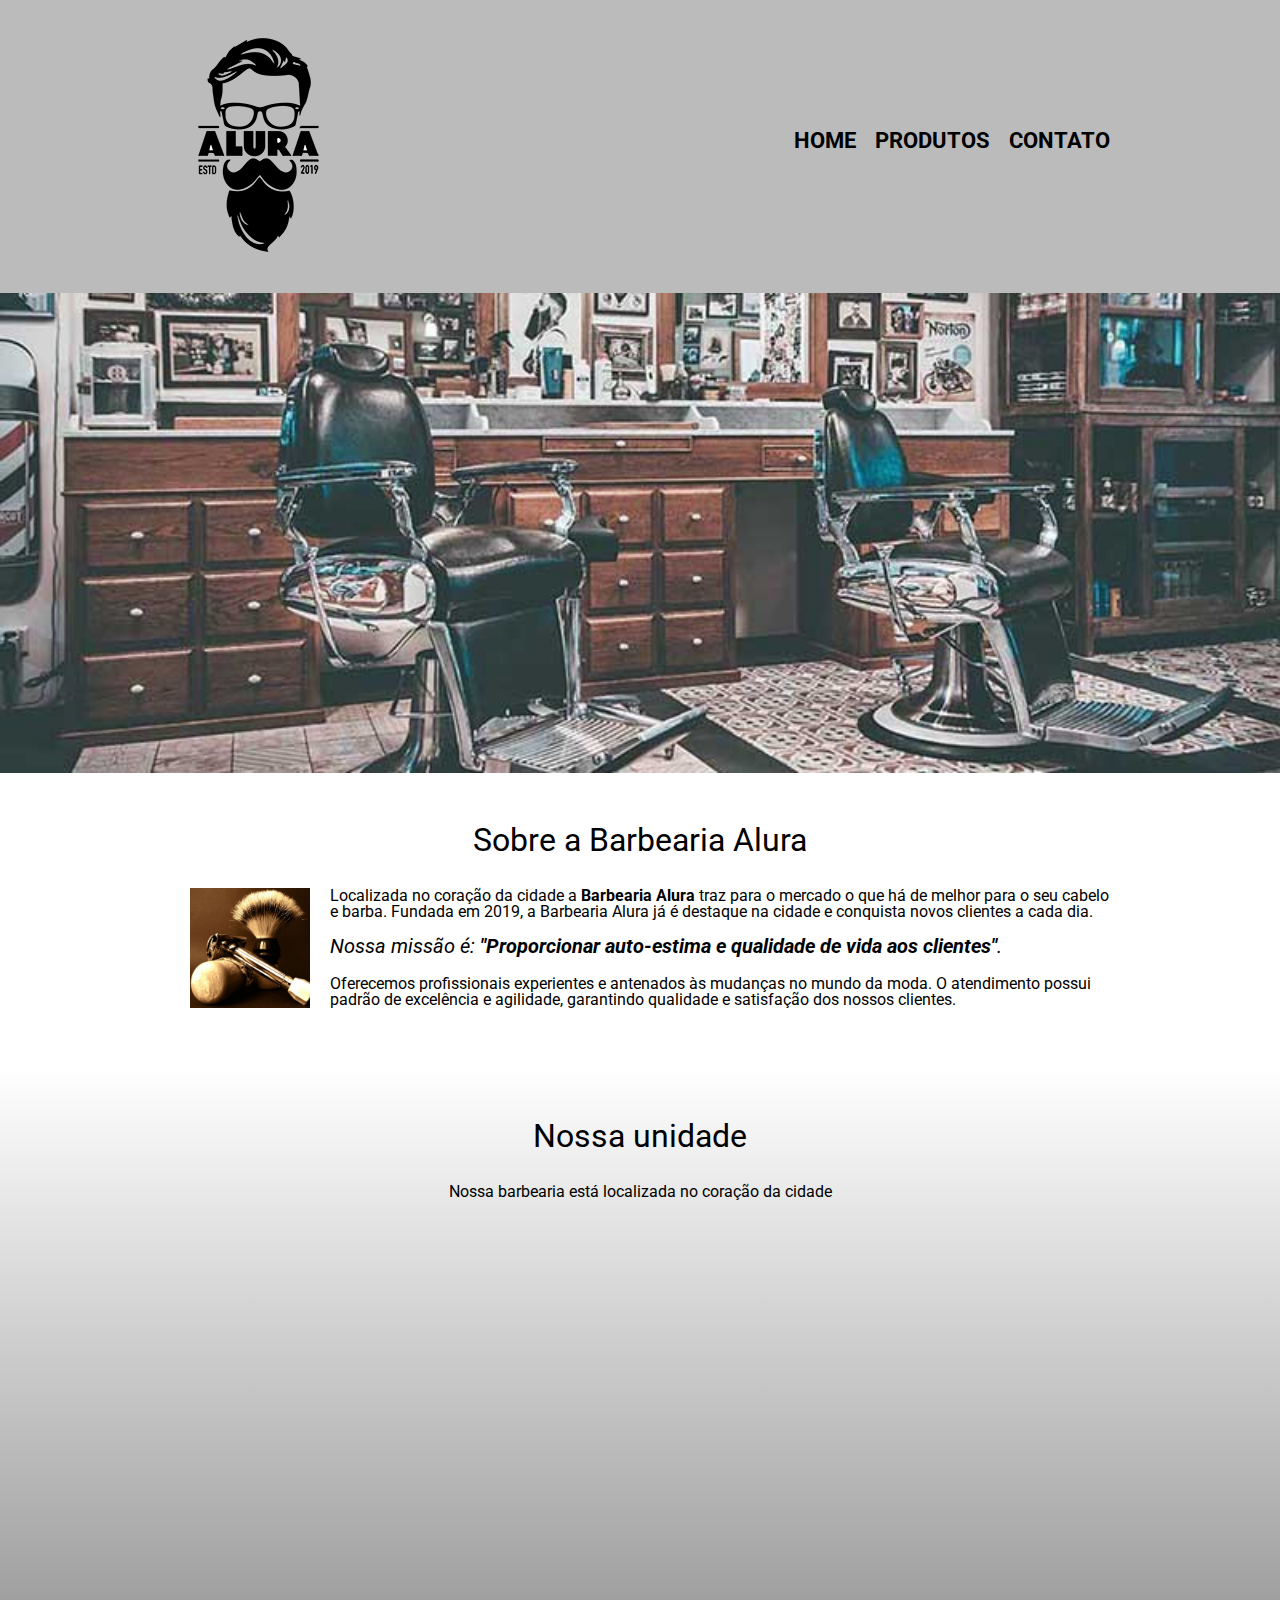
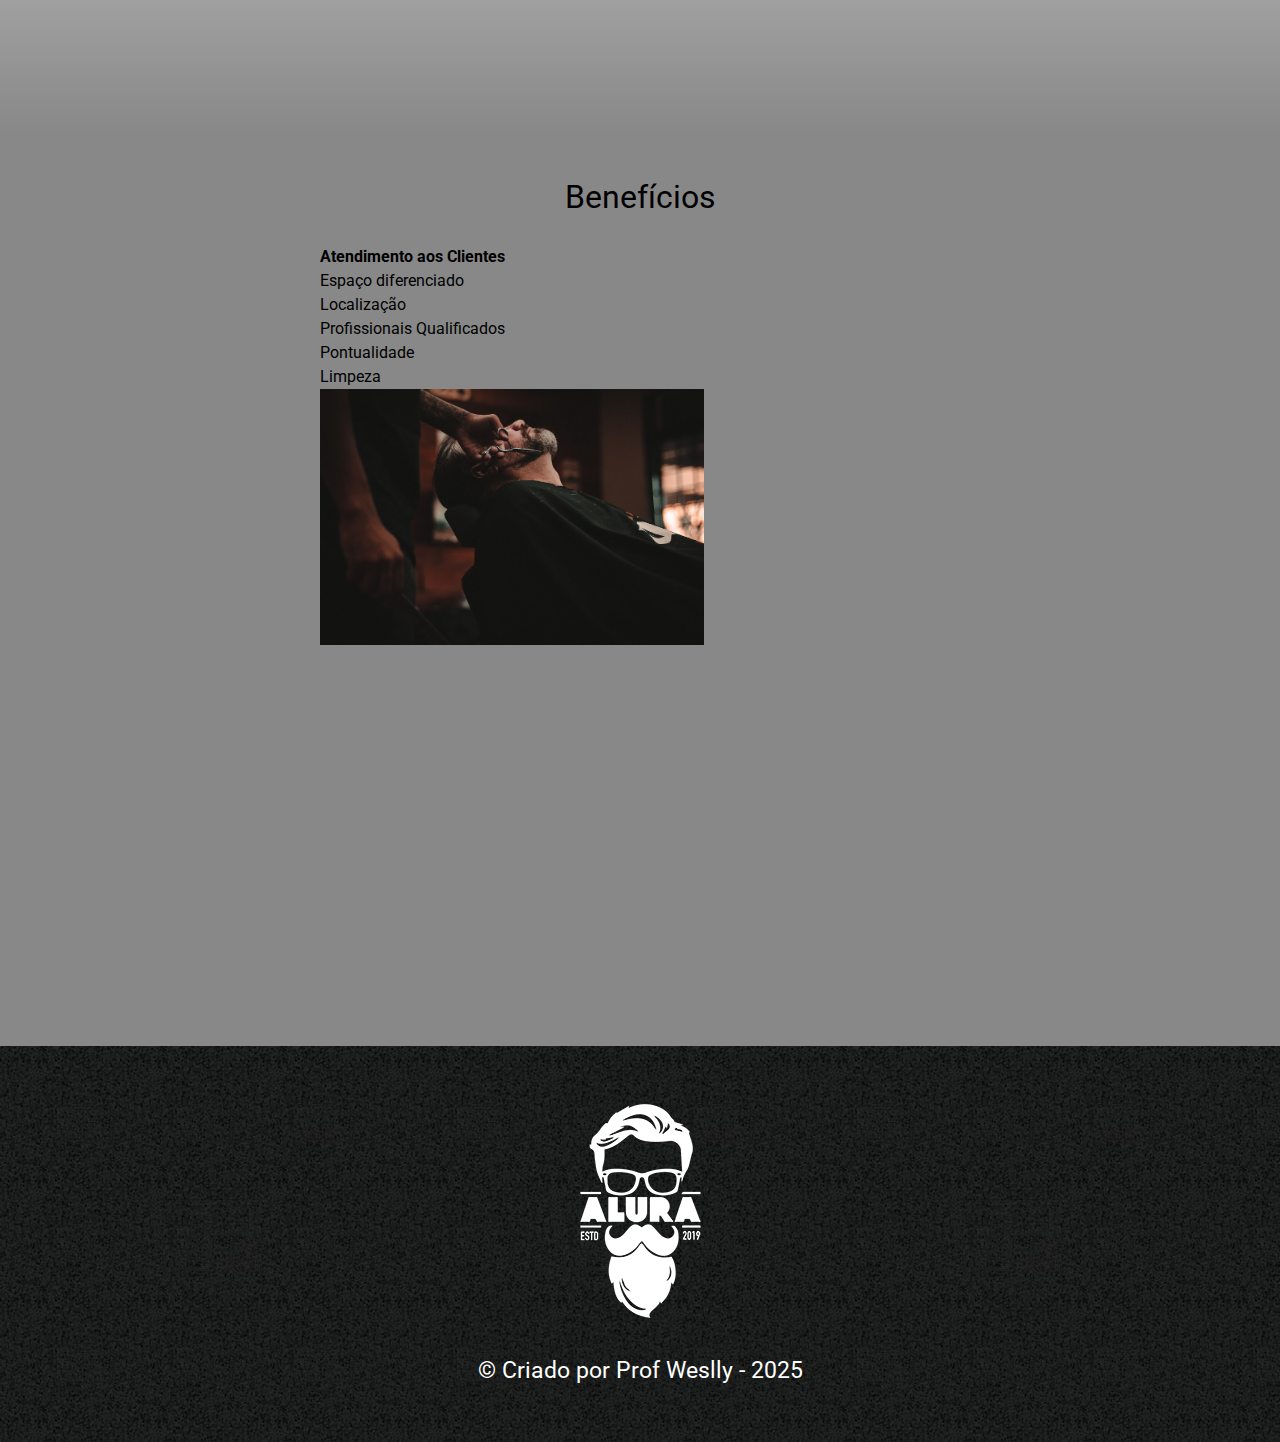
==== index.html @ ae9d5060 "save 1" ====
<!DOCTYPE html>
<html lang="pt-br">
	<head>
		<meta charset="UTF-8">
		<title>Barbearia Alura</title>
		
		<link rel="preconnect" href="https://fonts.googleapis.com">
		<link rel="preconnect" href="https://fonts.gstatic.com" crossorigin>
		
		<link href="https://fonts.googleapis.com/css2?family=Roboto:ital,wght@0,100..900;1,100..900&display=swap" rel="stylesheet">
		
		<link rel="stylesheet" href="reset.css">
		<link rel="stylesheet" href="style.css">
	</head>

	<body>
		<header>
			<div class="caixa">
			<h1><img src="logo.png"></h1>
	  
			<nav>  
			<ul>
			  <li><a href="index.html">Home</a></li>
			  <li><a href="produtos.html">Produtos</a></li>
			  <li><a href="contato.html">Contato</a></li>
			</ul>
			</nav>
			</div>
		  </header>
		  
		<img class="banner" src="banner.jpg">
		
		<main>
		<section class="principal">
			<h2 class="titulo-principal">Sobre a Barbearia Alura</h2>
			<img class="utensilios" src="utensilios.jpg" alt="utensilios">
			<p>Localizada no coração da cidade a <strong>Barbearia Alura</strong> traz para o mercado o que há de melhor para o seu cabelo e barba. Fundada em 2019, a Barbearia Alura já é destaque na cidade e conquista novos clientes a cada dia.</p>

			<p id="missao"><em>Nossa missão é: <strong>"Proporcionar auto-estima e qualidade de vida aos clientes"</strong>.</em></p>

			<p>Oferecemos profissionais experientes e antenados às mudanças no mundo da moda. O atendimento possui padrão de excelência e agilidade, garantindo qualidade e satisfação dos nossos clientes.</p>
		</section>

		<section class="mapa">
			<h3 class="titulo-principal">Nossa unidade</h3>
			<p>Nossa barbearia está localizada no coração da cidade</p>

			<iframe src="https://www.google.com/maps/embed?pb=!1m16!1m12!1m3!1d3137.832841896594!2d64.20615887992672!3d41.57350724798603!2m3!1f0!2f0!3f0!3m2!1i1024!2i768!4f13.1!2m1!1zSG90w6lpcw!5e0!3m2!1spt-BR!2sbr!4v1743503400688!5m2!1spt-BR!2sbr" width="100%" height="450" style="border:0;" allowfullscreen="" loading="lazy" referrerpolicy="no-referrer-when-downgrade"></iframe>
		</section>

		<section class="beneficios">
			<h3 class="titulo-principal">Benefícios</h3>
		
			<div class="conteudo-beneficios">
			<ul class="lista-beneficios">
				<li class="itens">Atendimento aos Clientes</li>
				<li class="itens">Espaço diferenciado</li>
				<li class="itens">Localização</li>
				<li class="itens">Profissionais Qualificados</li>
				<li class="itens">Pontualidade</li>
				<li class="itens">Limpeza</li>
			</ul>

<img src="beneficios.jpg" class="imagem-beneficios">
		</div>

			<div class="video">
				<iframe width="560" height="315" src="https://www.youtube.com/embed/wcVVXUV0YUY?si=Yji6eBoVcL1lXeMm" title="YouTube video player" frameborder="0" allow="accelerometer; autoplay; clipboard-write; encrypted-media; gyroscope; picture-in-picture; web-share" referrerpolicy="strict-origin-when-cross-origin" allowfullscreen></iframe>
			</div>
		</section>
		</main>
		<footer>
			<img src="logo-branco.png" alt="logo da Barbearia">
			<p class="copyright">&copy; Criado por Prof Weslly - 2025</p>
		  </footer>
	</body>
</html>
---- style.css ----
@import url(produtos.css);

body{
	font-family: 'Roboto', sans-serif;
}

.banner {
	width:100%;
}

.titulo-principal {
	text-align: center;
	font-size: 2em;
	margin: 0 0 1em;
	clear: left;
}

.principal{
	padding: 3em 0;
	background: #ffffff;
	width: 940px;
	margin: 0 auto;
}

.principal p{
	margin: 0 0 1em;
}

.principal strong{
	font-weight: bold;
}

.principal em {
	font-style: italic;
}

#missao {
	font-size: 20px
}

.utensilios {
	width:120px;
	float: left;
	margin: 0 20px 20px ;
}

.beneficios{
	padding: 3em 0;
	background: #888888;
}

.conteudo-beneficios{
	width: 640px;
	margin: 0 auto;
}

.lista-beneficios{
	width: 40%;
	display: inline-block;
	vertical-align: top;
}

.imagem-beneficios {
	width: 60%;
}

.itens {
	line-height: 1.5;
}

.itens:first-child{
	font-weight: bold;
}

.mapa {
	padding: 3em 0;
	background: linear-gradient(#fefefe, #888888);
}

.mapa p{
	margin: 0 0 2em;
	text-align: center;
}

.video{
	width: 560px;
	margin: 1em auto;
}
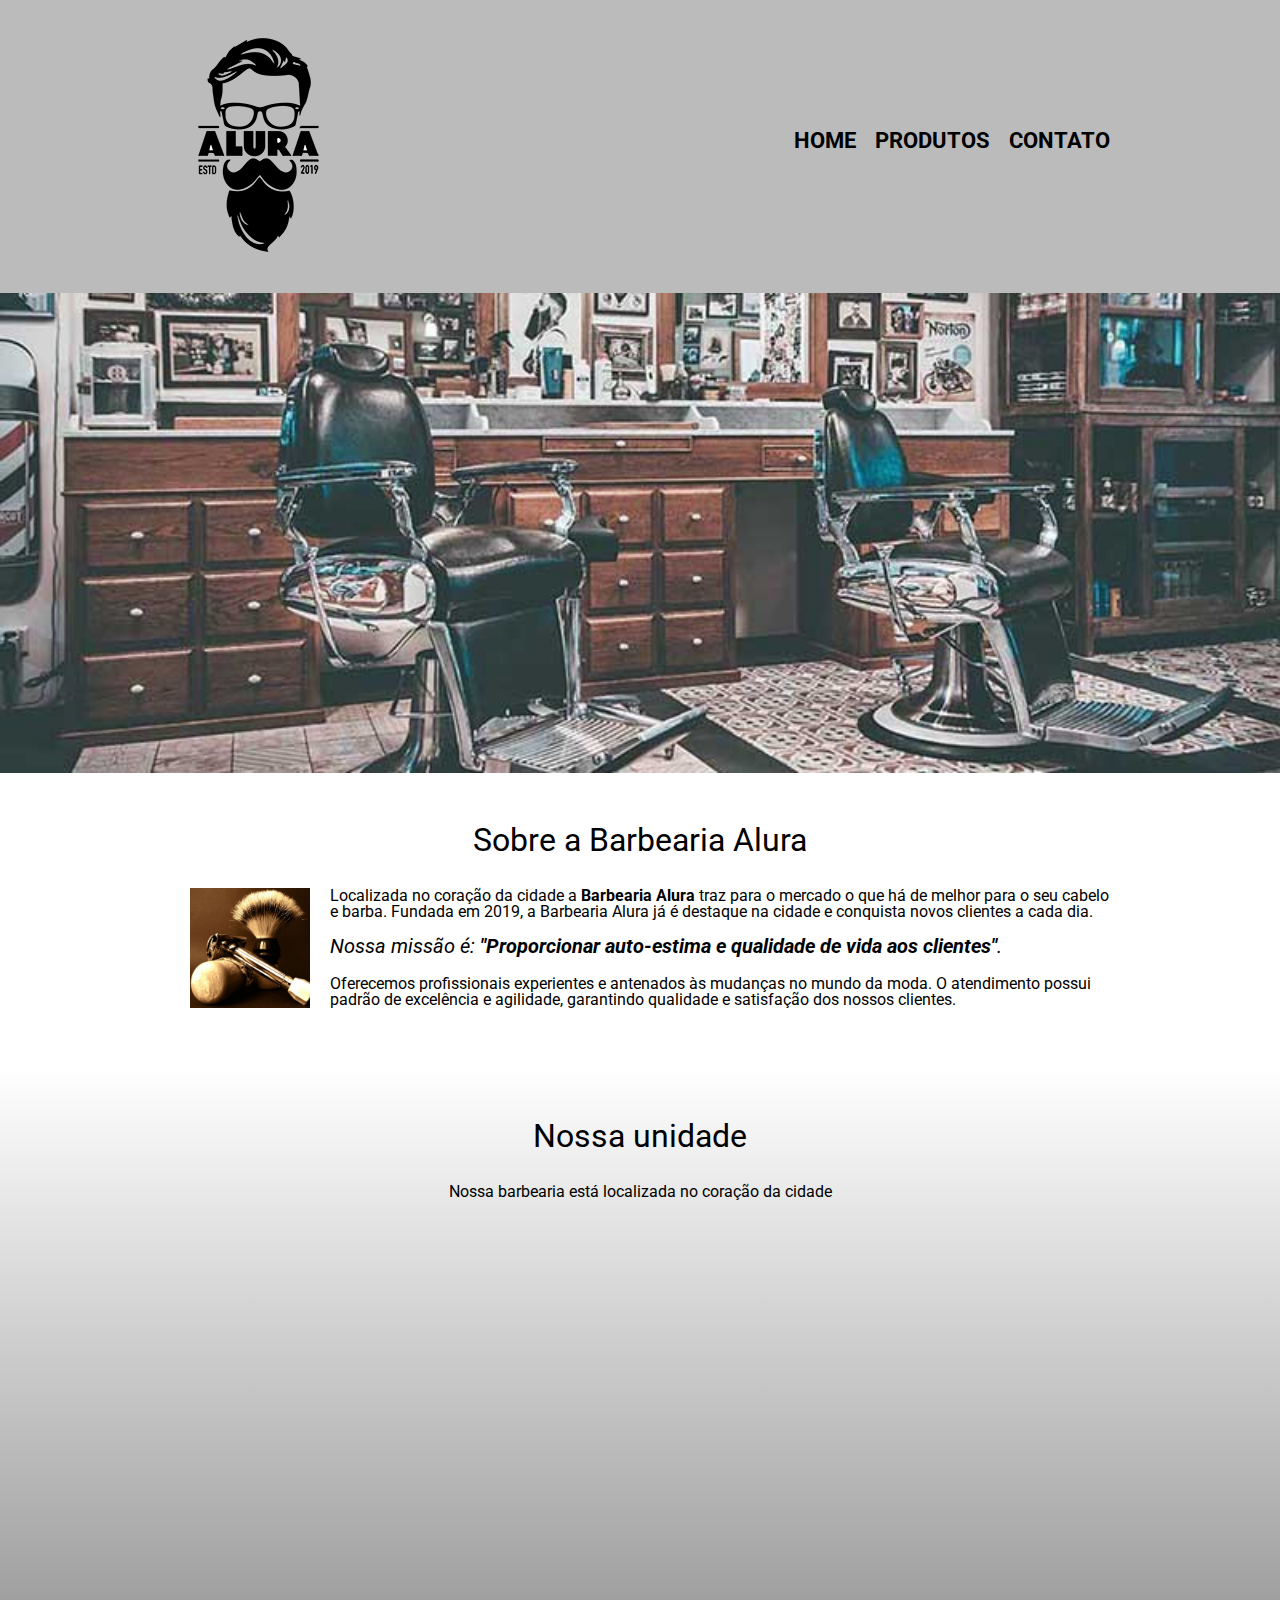
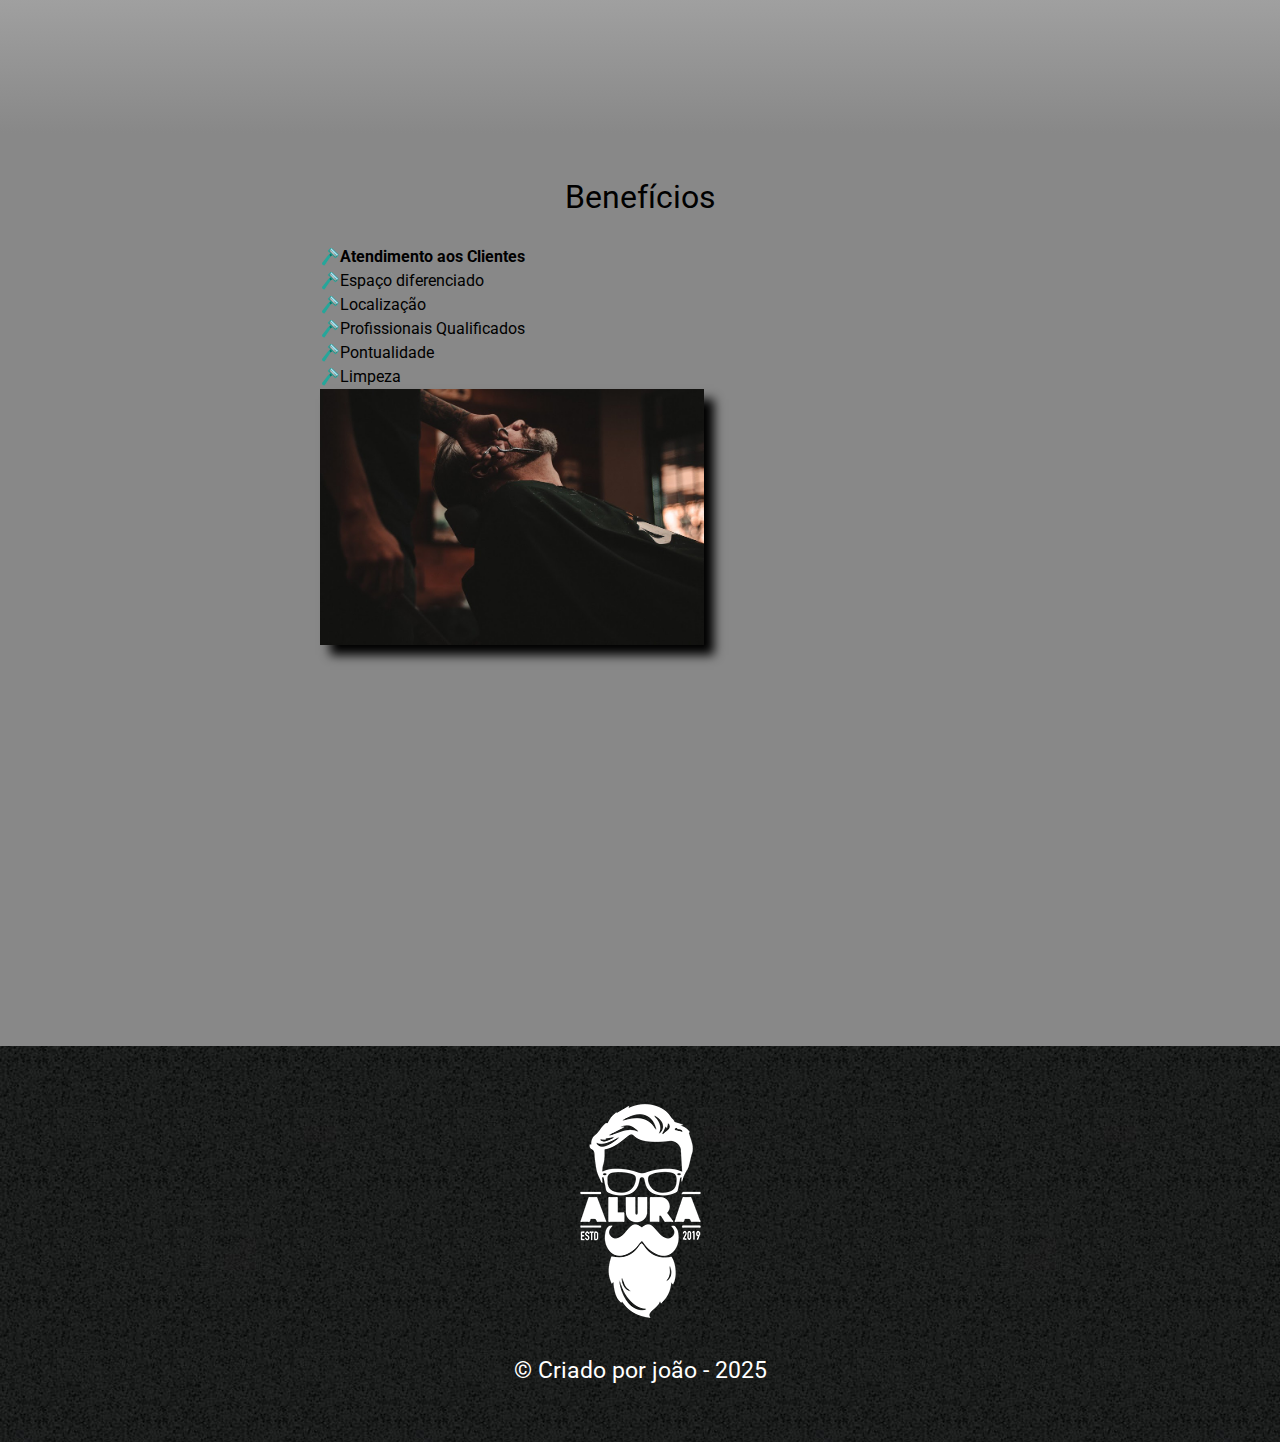
==== commit c3fc6820: "save 1" ====
--- a/index.html
+++ b/index.html
@@ -45,7 +45,7 @@
 			<h3 class="titulo-principal">Nossa unidade</h3>
 			<p>Nossa barbearia está localizada no coração da cidade</p>
 
-			<iframe src="https://www.google.com/maps/embed?pb=!1m16!1m12!1m3!1d3137.832841896594!2d64.20615887992672!3d41.57350724798603!2m3!1f0!2f0!3f0!3m2!1i1024!2i768!4f13.1!2m1!1zSG90w6lpcw!5e0!3m2!1spt-BR!2sbr!4v1743503400688!5m2!1spt-BR!2sbr" width="100%" height="450" style="border:0;" allowfullscreen="" loading="lazy" referrerpolicy="no-referrer-when-downgrade"></iframe>
+			<iframe src="https://www.google.com/maps/embed?pb=!1m18!1m12!1m3!1d3601.6029886467536!2d-49.260561425405186!3d-25.48492903506589!2m3!1f0!2f0!3f0!3m2!1i1024!2i768!4f13.1!3m3!1m2!1s0x94dcfb334d28156f%3A0x1cbc2f7977db1837!2sMercado%20Hauer!5e0!3m2!1spt-BR!2sbr!4v1744196498219!5m2!1spt-BR!2sbr" width="100%" height="450" style="border:0;" allowfullscreen="" loading="lazy" referrerpolicy="no-referrer-when-downgrade"></iframe>
 		</section>
 
 		<section class="beneficios">
@@ -71,7 +71,7 @@
 		</main>
 		<footer>
 			<img src="logo-branco.png" alt="logo da Barbearia">
-			<p class="copyright">&copy; Criado por Prof Weslly - 2025</p>
+			<p class="copyright">&copy; Criado por joão - 2025</p>
 		  </footer>
 	</body>
 </html>
--- a/style.css
+++ b/style.css
@@ -62,6 +62,13 @@
 
 .imagem-beneficios {
 	width: 60%;
+	opacity: 1;
+	transition: 400ms;
+	box-shadow: 10px 10px 10px 0 #000000;
+}
+
+.imagem-beneficios:hover{
+	opacity: 0.3;
 }
 
 .itens {
@@ -70,6 +77,10 @@
 
 .itens:first-child{
 	font-weight: bold;
+}
+
+.itens:before{
+	content: "🪒";
 }
 
 .mapa {
@@ -86,3 +97,21 @@
 	width: 560px;
 	margin: 1em auto;
 }
+
+@media screen and (max-width: 480px){
+	.caixa, .principal, .conteudo-beneficios, mapa-conteudo, videos{
+		width: auto;
+	}
+
+h1{
+	text-align:center;
+}
+
+nav{
+	position: static;
+}
+
+.lista-beneficios, .imagem-beneficios{
+	width: 100%;
+}
+}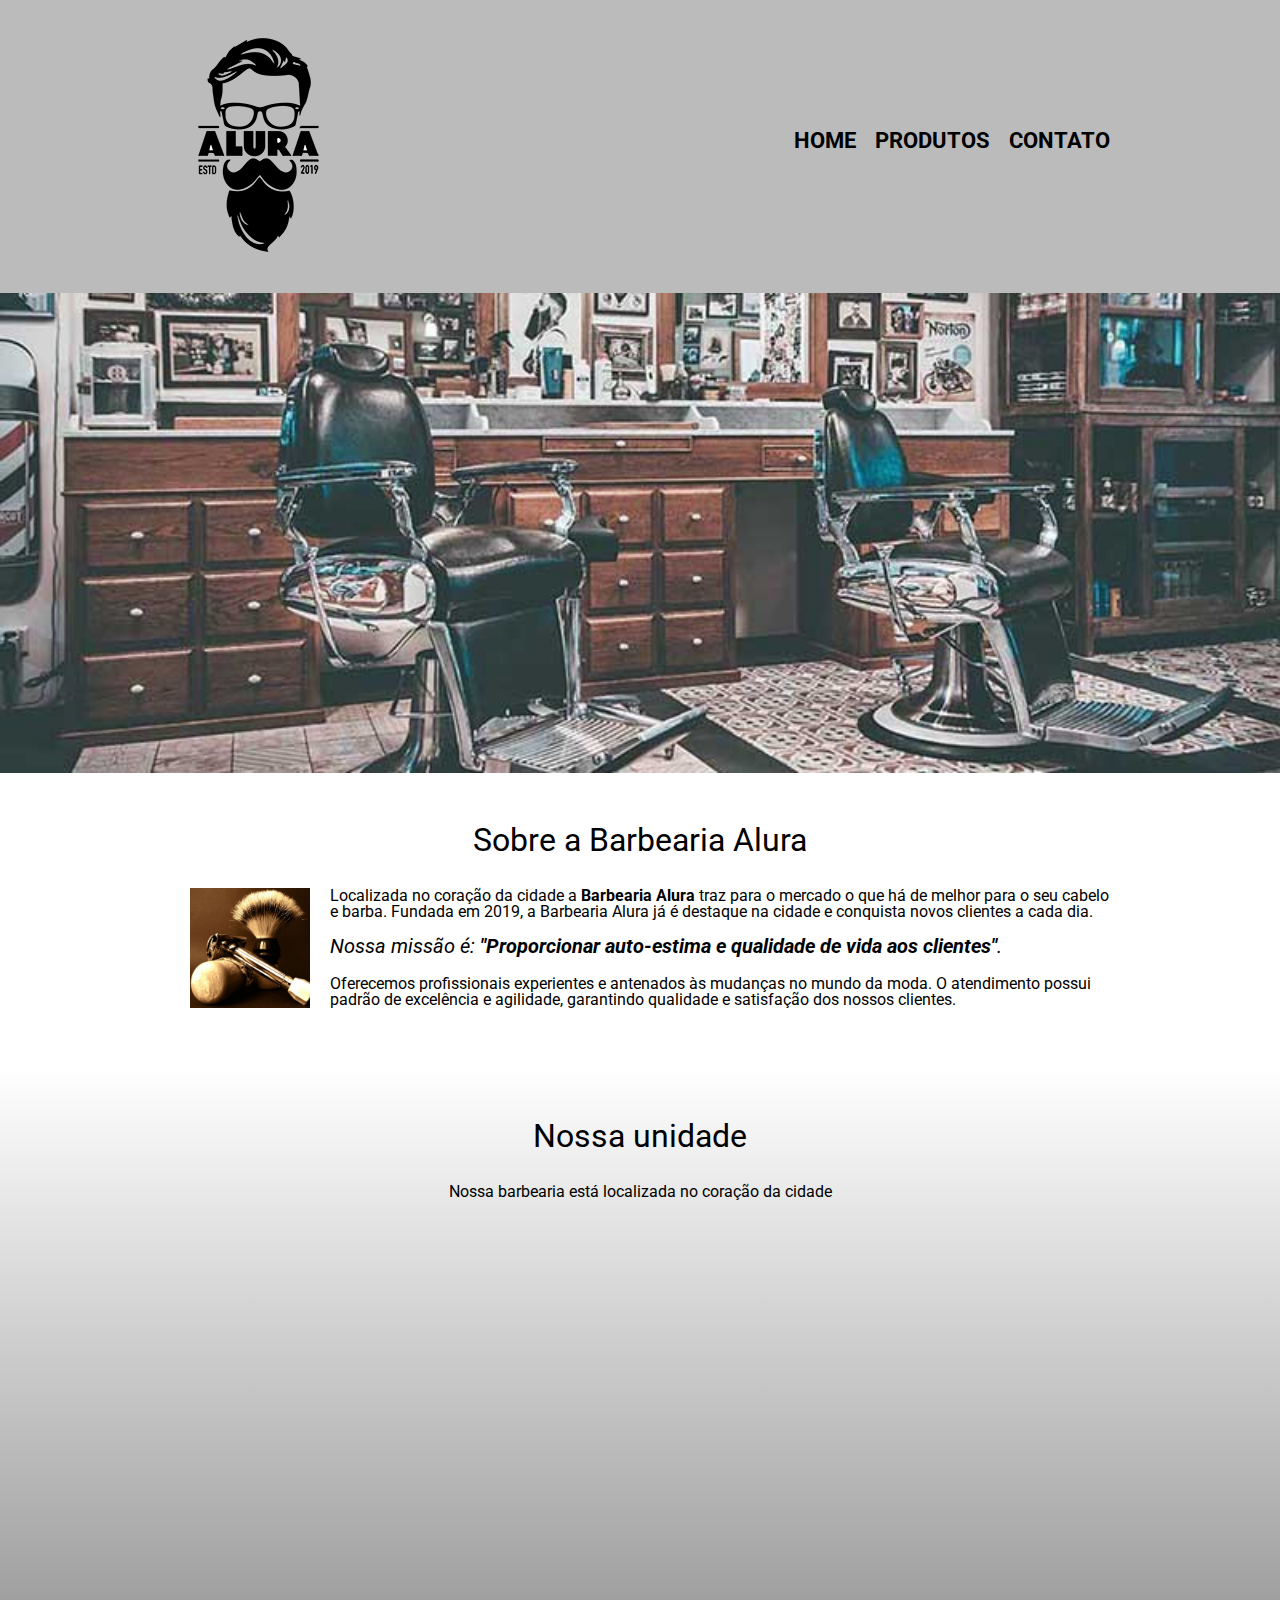
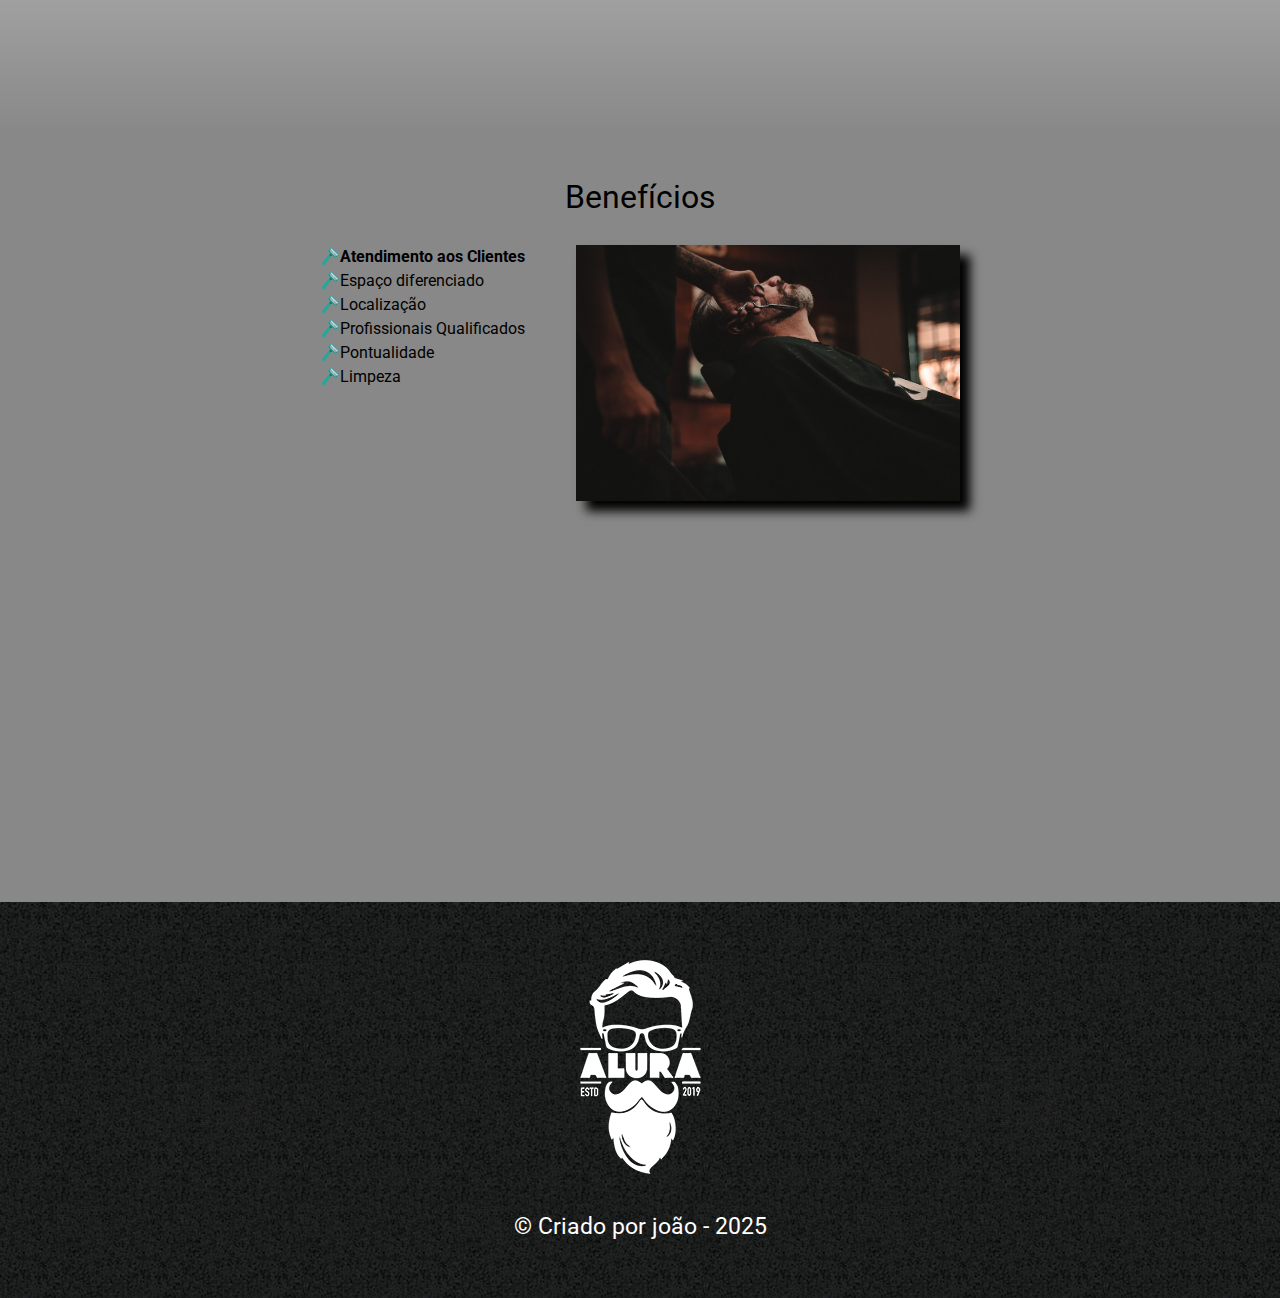
==== commit 01b5bd3d: "save 2" ====
--- a/index.html
+++ b/index.html
@@ -59,9 +59,7 @@
 				<li class="itens">Profissionais Qualificados</li>
 				<li class="itens">Pontualidade</li>
 				<li class="itens">Limpeza</li>
-			</ul>
-
-<img src="beneficios.jpg" class="imagem-beneficios">
+			</ul><img src="beneficios.jpg" class="imagem-beneficios">
 		</div>
 
 			<div class="video">
